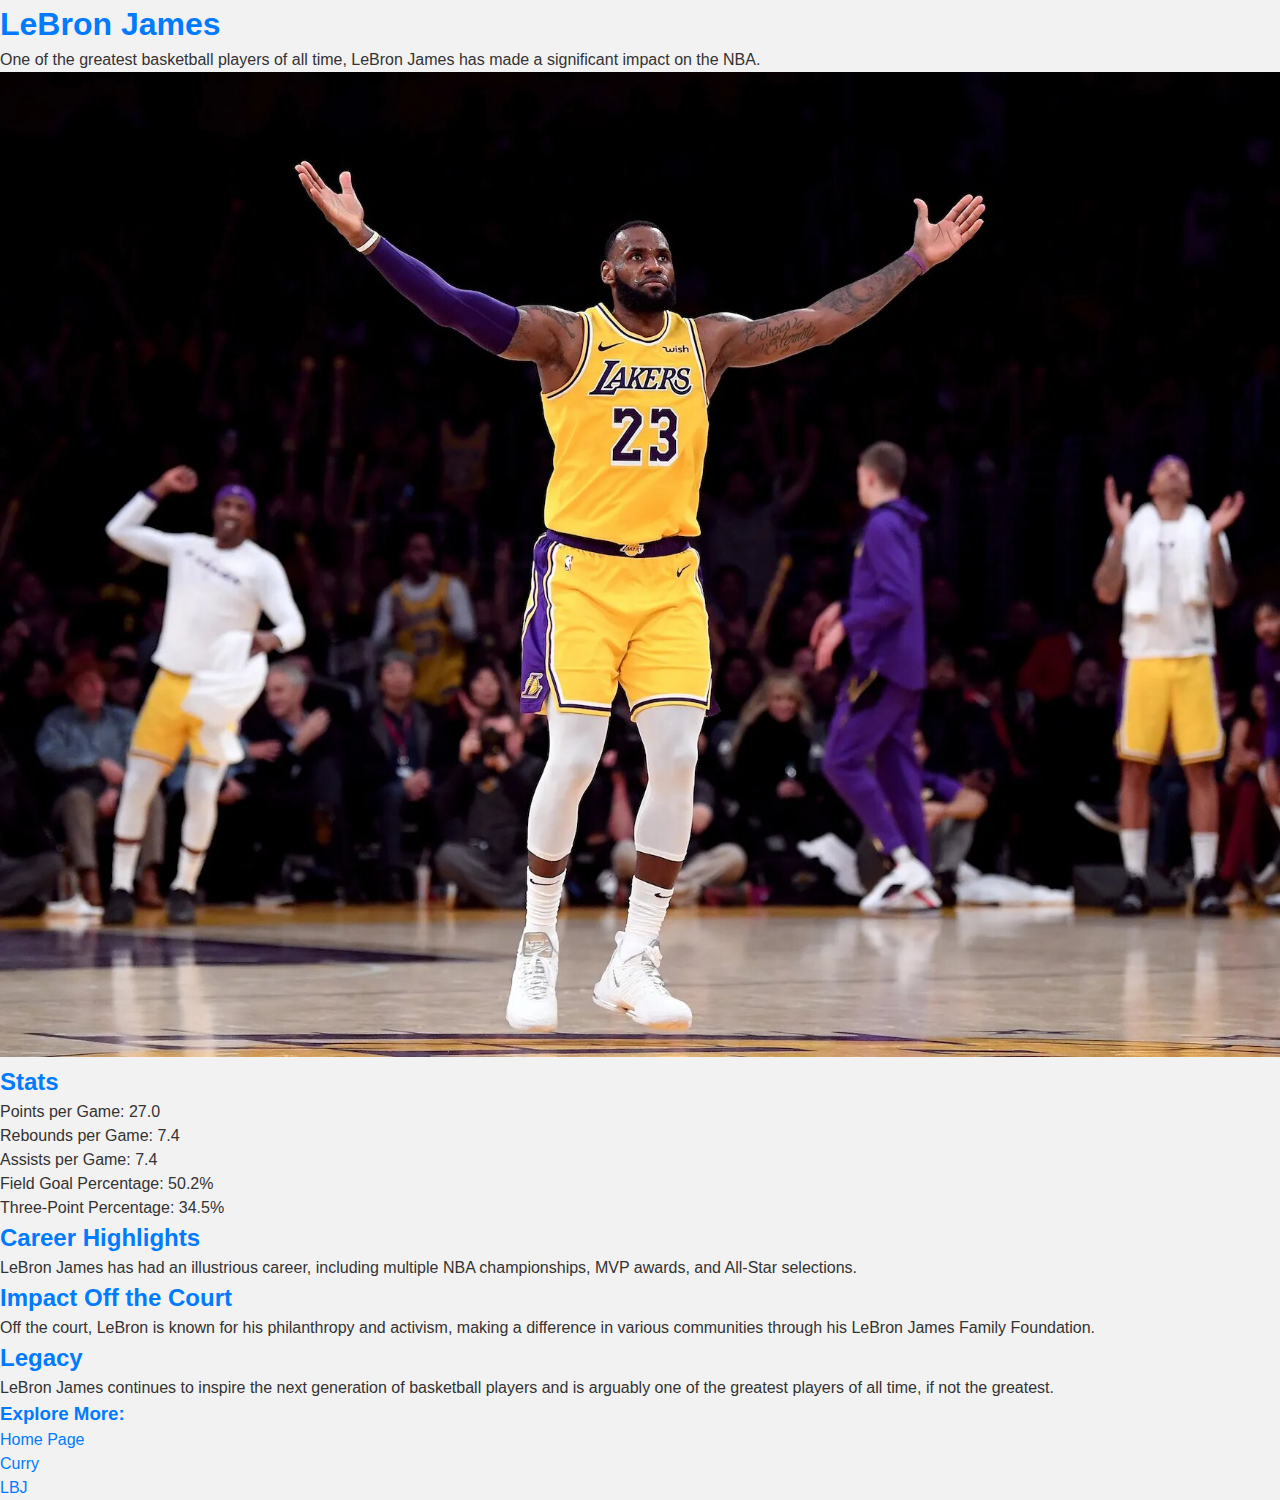
==== lebron_james.html @ 19c86069 "Update lebron_james.html" ====
<!DOCTYPE html>
<html>
  <head>
    <meta charset="UTF-8">
    <title>LeBron James - GOAT of a Generation</title>

    <link rel="stylesheet" type="text/css" href="style.css">
    <link rel="stylesheet" type="text/css" href="reset.css">
    
  </head>
  <body>
    <h1>LeBron James</h1>
    <p>One of the greatest basketball players of all time, LeBron James has made a significant impact on the NBA.</p>

    <img src="images/lebron_james_image.jpg.jpg"alt="LeBron James">

    <h2>Stats</h2>
    <ul>
      <li>Points per Game: 27.0</li>
      <li>Rebounds per Game: 7.4</li>
      <li>Assists per Game: 7.4</li>
      <li>Field Goal Percentage: 50.2%</li>
      <li>Three-Point Percentage: 34.5%</li>
    </ul>

    <section>
      <h2>Career Highlights</h2>
      <p>LeBron James has had an illustrious career, including multiple NBA championships, MVP awards, and All-Star selections.</p>
    </section>

    <section>
      <h2>Impact Off the Court</h2>
      <p>Off the court, LeBron is known for his philanthropy and activism, making a difference in various communities through his LeBron James Family Foundation.</p>
    </section>

    <section>
      <h2>Legacy</h2>
      <p>LeBron James continues to inspire the next generation of basketball players and is arguably one of the greatest players of all time, if not the greatest.</p>
    </section>

    <h3>Explore More:</h3>
    <ul>
      <li><a href="index.html">Home Page</a></li>
      <li><a href="stephen_curry.html">Curry</a></li>
      <li><a href="lebron_james.html">LBJ</a></li>
    </ul>
  </body>
</html>
---- style.css ----
/* style.css */
/* Shared styles for all three HTML files */

/* Define a common color scheme */
body {
  background-color: #f2f2f2;
  color: #333;
  font-family: Arial, sans-serif;
}

/* Apply a common font style for headers */
h1, h2, h3 {
  font-family: 'Helvetica', sans-serif;
  font-weight: bold;
  color: #007BFF;
}

/* Apply a common font style for paragraphs */
p {
  font-family: 'Verdana', sans-serif;
  font-size: 16px;
}

/* Resize images to fit content width */
img {
  max-width: 100%;
  height: auto;
}

/* Style links */
a {
  text-decoration: none;
  color: #007BFF;
  transition: color 0.3s;
}

a:hover {
  color: #0056b3;
}

/* Define list styles */
ul, ol {
  list-style-type: disc;
  color: #333;
}
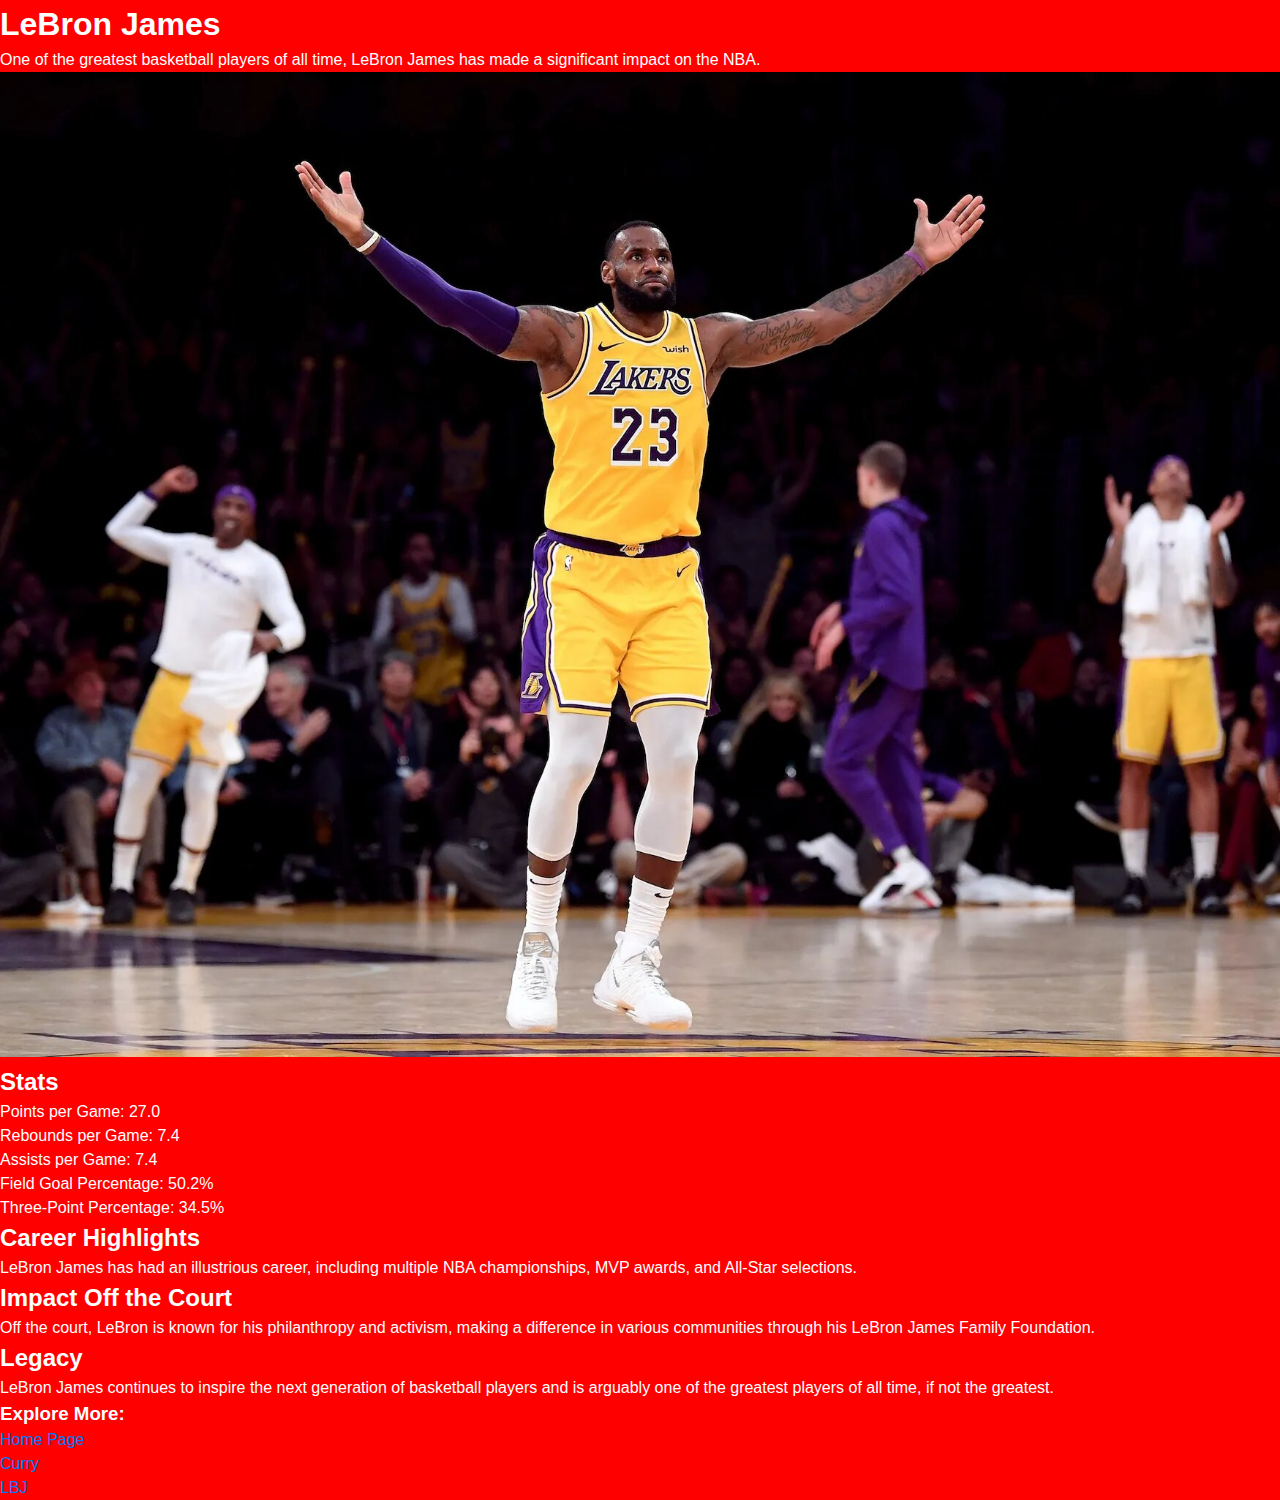
==== commit 90516f8c: "Update lebron_james.html" ====
--- a/lebron_james.html
+++ b/lebron_james.html
@@ -12,7 +12,7 @@
     <h1>LeBron James</h1>
     <p>One of the greatest basketball players of all time, LeBron James has made a significant impact on the NBA.</p>
 
-    <img src="images/lebron_james_image.jpg.jpg"alt="LeBron James">
+    <img src="images/lebron_james_image.jpg.jpg" alt="LeBron James">
 
     <h2>Stats</h2>
     <ul>
--- a/style.css
+++ b/style.css
@@ -1,33 +1,26 @@
-/* style.css */
-/* Shared styles for all three HTML files */
-
-/* Define a common color scheme */
 body {
-  background-color: #f2f2f2;
-  color: #333;
+  background-color: red;
+  color: #ff0000;
   font-family: Arial, sans-serif;
 }
 
-/* Apply a common font style for headers */
 h1, h2, h3 {
   font-family: 'Helvetica', sans-serif;
   font-weight: bold;
-  color: #007BFF;
+  color: #fff;
 }
 
-/* Apply a common font style for paragraphs */
 p {
   font-family: 'Verdana', sans-serif;
   font-size: 16px;
+  color: #fff;
 }
 
-/* Resize images to fit content width */
 img {
   max-width: 100%;
   height: auto;
 }
 
-/* Style links */
 a {
   text-decoration: none;
   color: #007BFF;
@@ -38,9 +31,10 @@
   color: #0056b3;
 }
 
-/* Define list styles */
 ul, ol {
   list-style-type: disc;
-  color: #333;
+  color: #fff;
 }
 
+
+
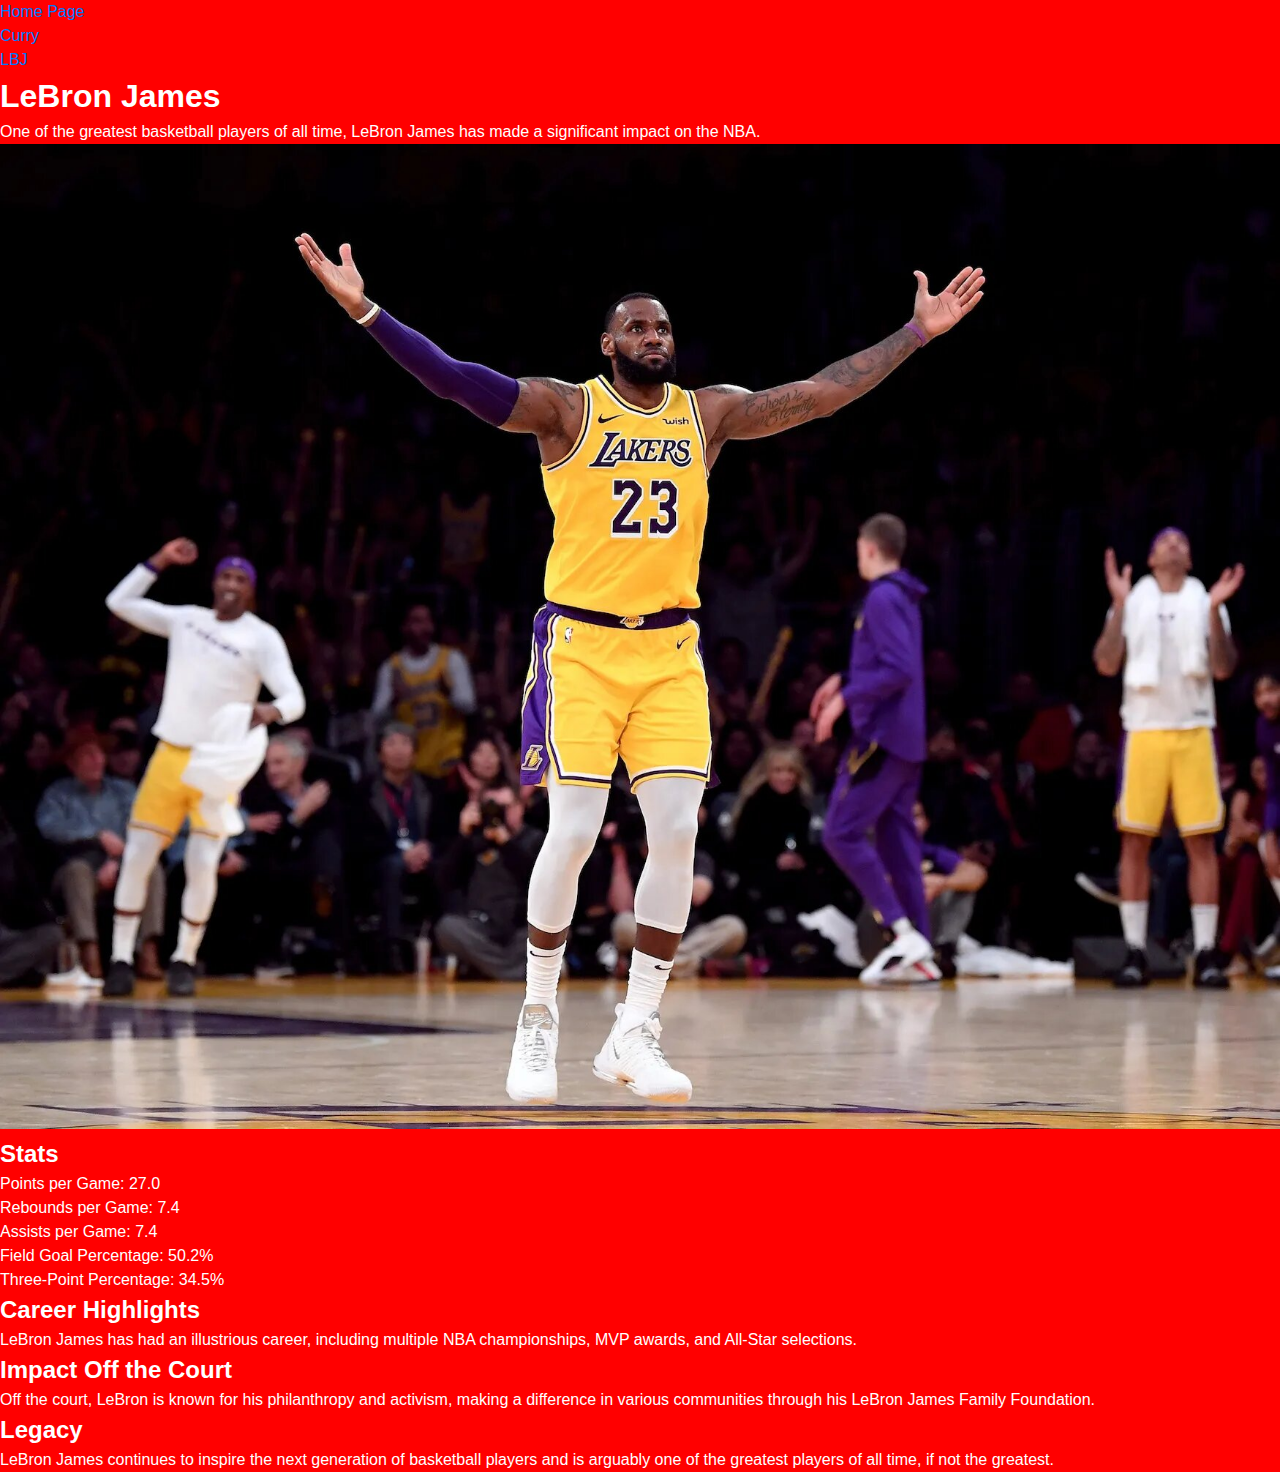
==== commit 30b47d0f: "Update lebron_james.html" ====
--- a/lebron_james.html
+++ b/lebron_james.html
@@ -6,10 +6,18 @@
 
     <link rel="stylesheet" type="text/css" href="style.css">
     <link rel="stylesheet" type="text/css" href="reset.css">
-    
   </head>
   <body>
-    <h1>LeBron James</h1>
+  <header>
+    <nav>
+      <ul>
+        <li><a href="index.html">Home Page</a></li>
+        <li><a href="stephen_curry.html">Curry</a></li>
+        <li><a href="lebron_james.html">LBJ</a></li>
+      </ul>
+    </nav>
+  </header>
+ <h1>LeBron James</h1>
     <p>One of the greatest basketball players of all time, LeBron James has made a significant impact on the NBA.</p>
 
     <img src="images/lebron_james_image.jpg.jpg" alt="LeBron James">
@@ -37,12 +45,5 @@
       <h2>Legacy</h2>
       <p>LeBron James continues to inspire the next generation of basketball players and is arguably one of the greatest players of all time, if not the greatest.</p>
     </section>
-
-    <h3>Explore More:</h3>
-    <ul>
-      <li><a href="index.html">Home Page</a></li>
-      <li><a href="stephen_curry.html">Curry</a></li>
-      <li><a href="lebron_james.html">LBJ</a></li>
-    </ul>
   </body>
 </html>
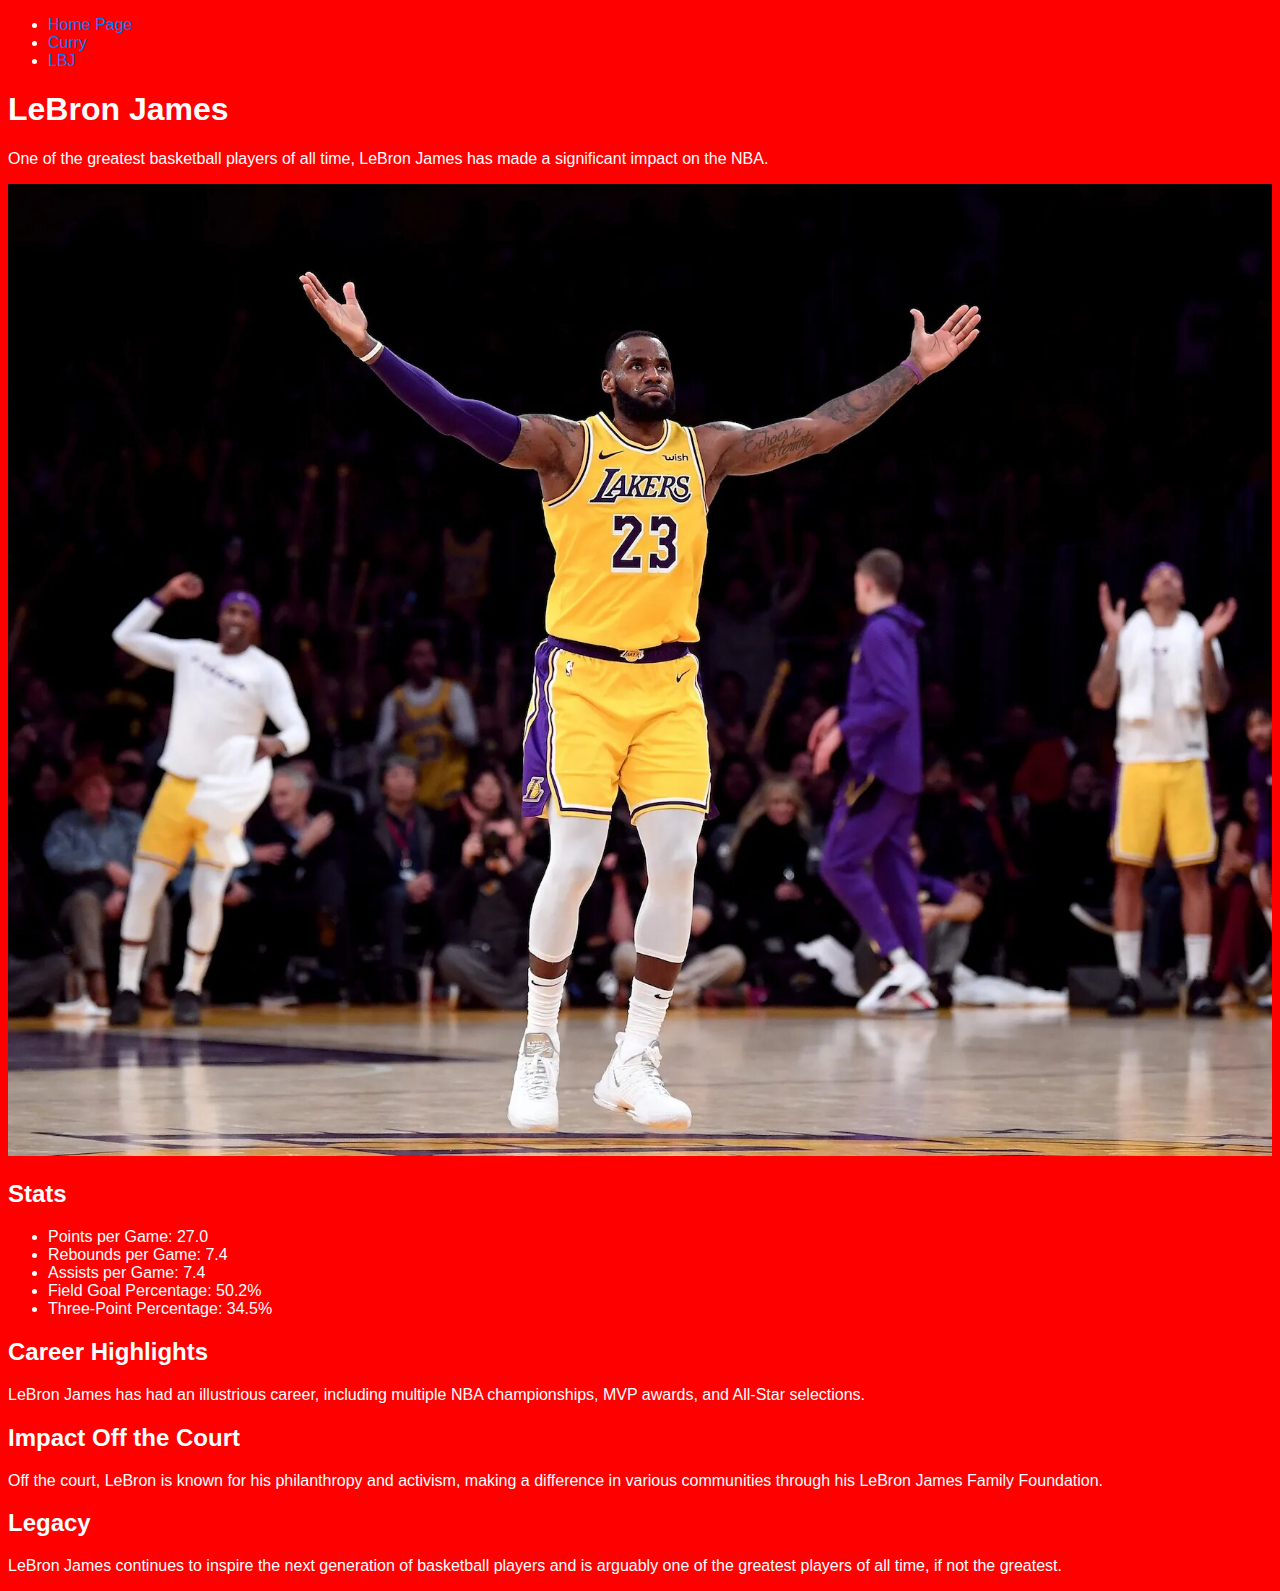
==== commit 0e256036: "Update lebron_james.html" ====
--- a/lebron_james.html
+++ b/lebron_james.html
@@ -20,7 +20,7 @@
  <h1>LeBron James</h1>
     <p>One of the greatest basketball players of all time, LeBron James has made a significant impact on the NBA.</p>
 
-    <img src="images/lebron_james_image.jpg.jpg" alt="LeBron James">
+    <img src="images/lebron_james_image.jpg.jpg" alt="LeBron James: Starting Small Forward for the Los Angeles Lakers">
 
     <h2>Stats</h2>
     <ul>
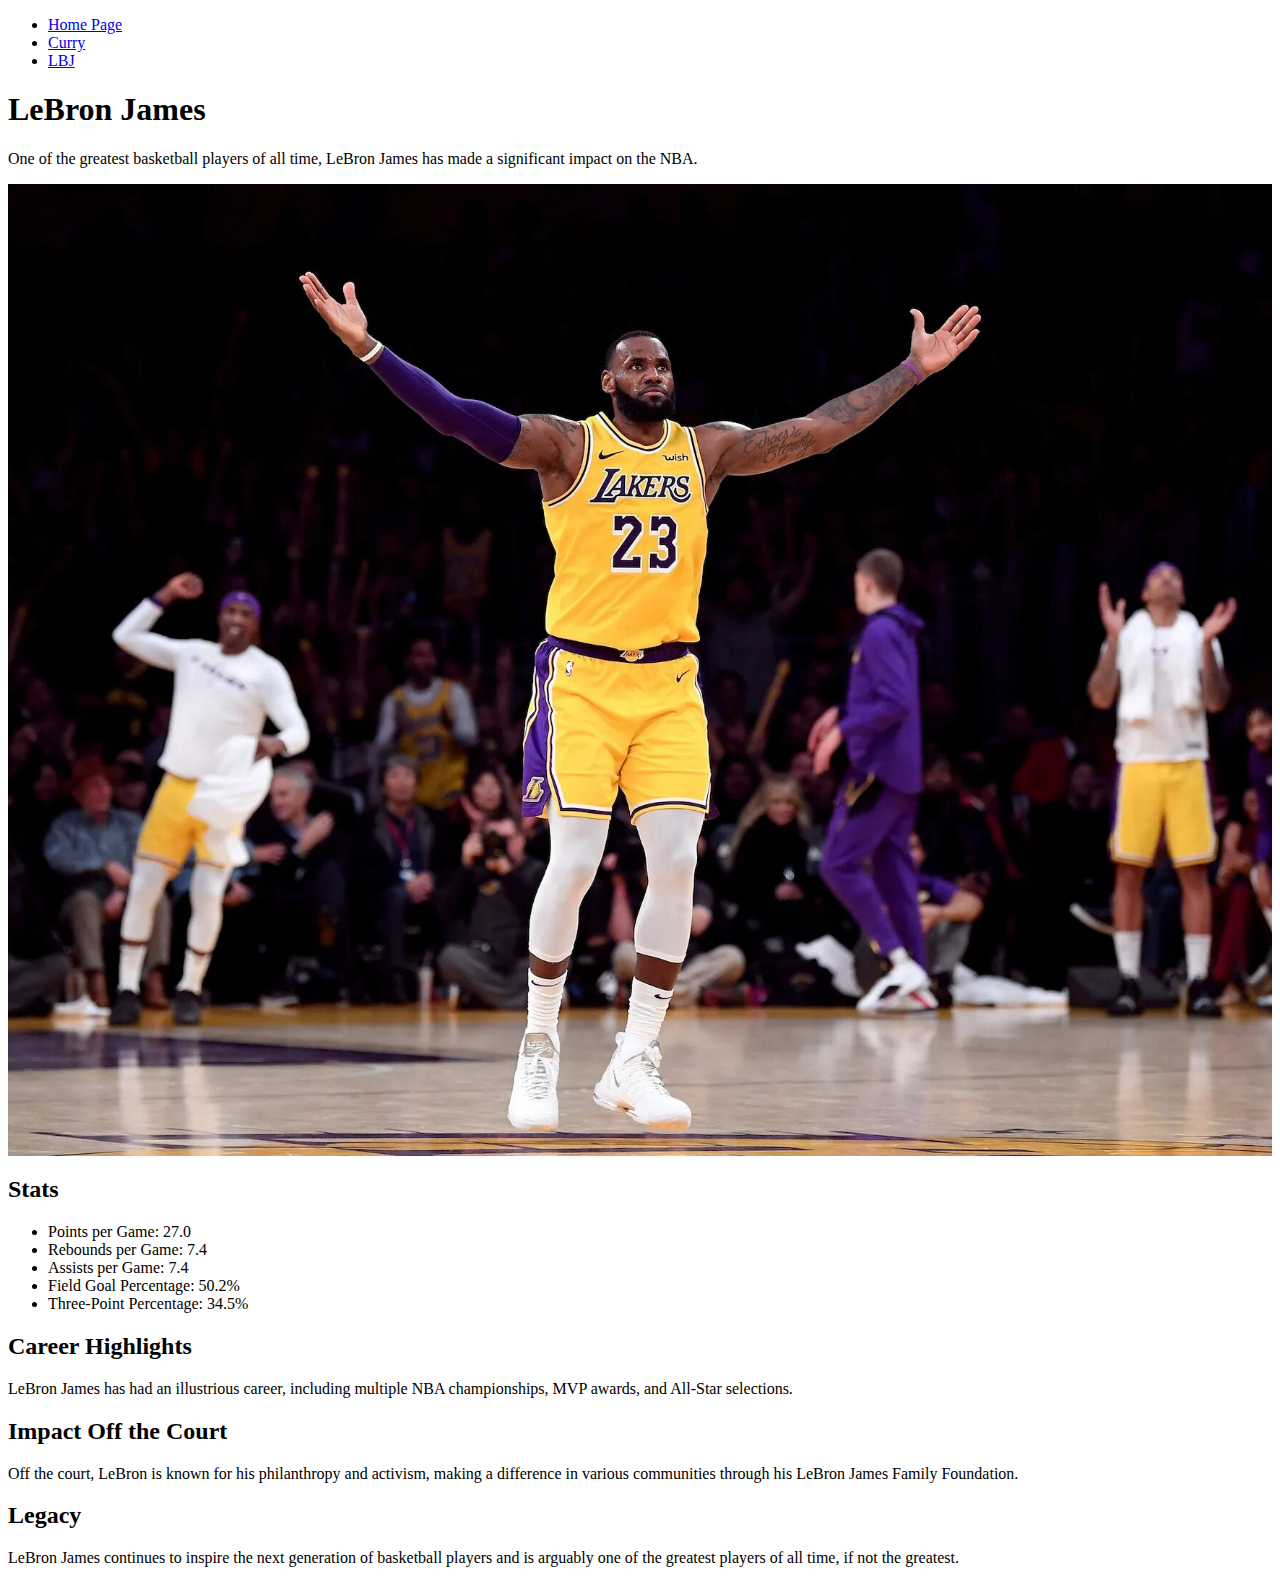
==== commit 9e3c230a: "Update lebron_james.html" ====
--- a/lebron_james.html
+++ b/lebron_james.html
@@ -3,24 +3,21 @@
   <head>
     <meta charset="UTF-8">
     <title>LeBron James - GOAT of a Generation</title>
-
-    <link rel="stylesheet" type="text/css" href="style.css">
-    <link rel="stylesheet" type="text/css" href="reset.css">
   </head>
   <body>
-  <header>
-    <nav>
-      <ul>
-        <li><a href="index.html">Home Page</a></li>
-        <li><a href="stephen_curry.html">Curry</a></li>
-        <li><a href="lebron_james.html">LBJ</a></li>
-      </ul>
-    </nav>
-  </header>
- <h1>LeBron James</h1>
+    <header>
+      <nav>
+        <ul>
+          <li><a href="index.html">Home Page</a></li>
+          <li><a href="stephen_curry.html">Curry</a></li>
+          <li><a href="lebron_james.html">LBJ</a></li>
+        </ul>
+      </nav>
+    </header>
+    <h1>LeBron James</h1>
     <p>One of the greatest basketball players of all time, LeBron James has made a significant impact on the NBA.</p>
 
-    <img src="images/lebron_james_image.jpg.jpg" alt="LeBron James: Starting Small Forward for the Los Angeles Lakers">
+    <img src="images/lebron_james_image.jpg.jpg" alt="LeBron James: Starting Small Forward for the Los Angeles Lakers" style="max-width: 100%; height: auto; display: block; margin: 0 auto;">
 
     <h2>Stats</h2>
     <ul>
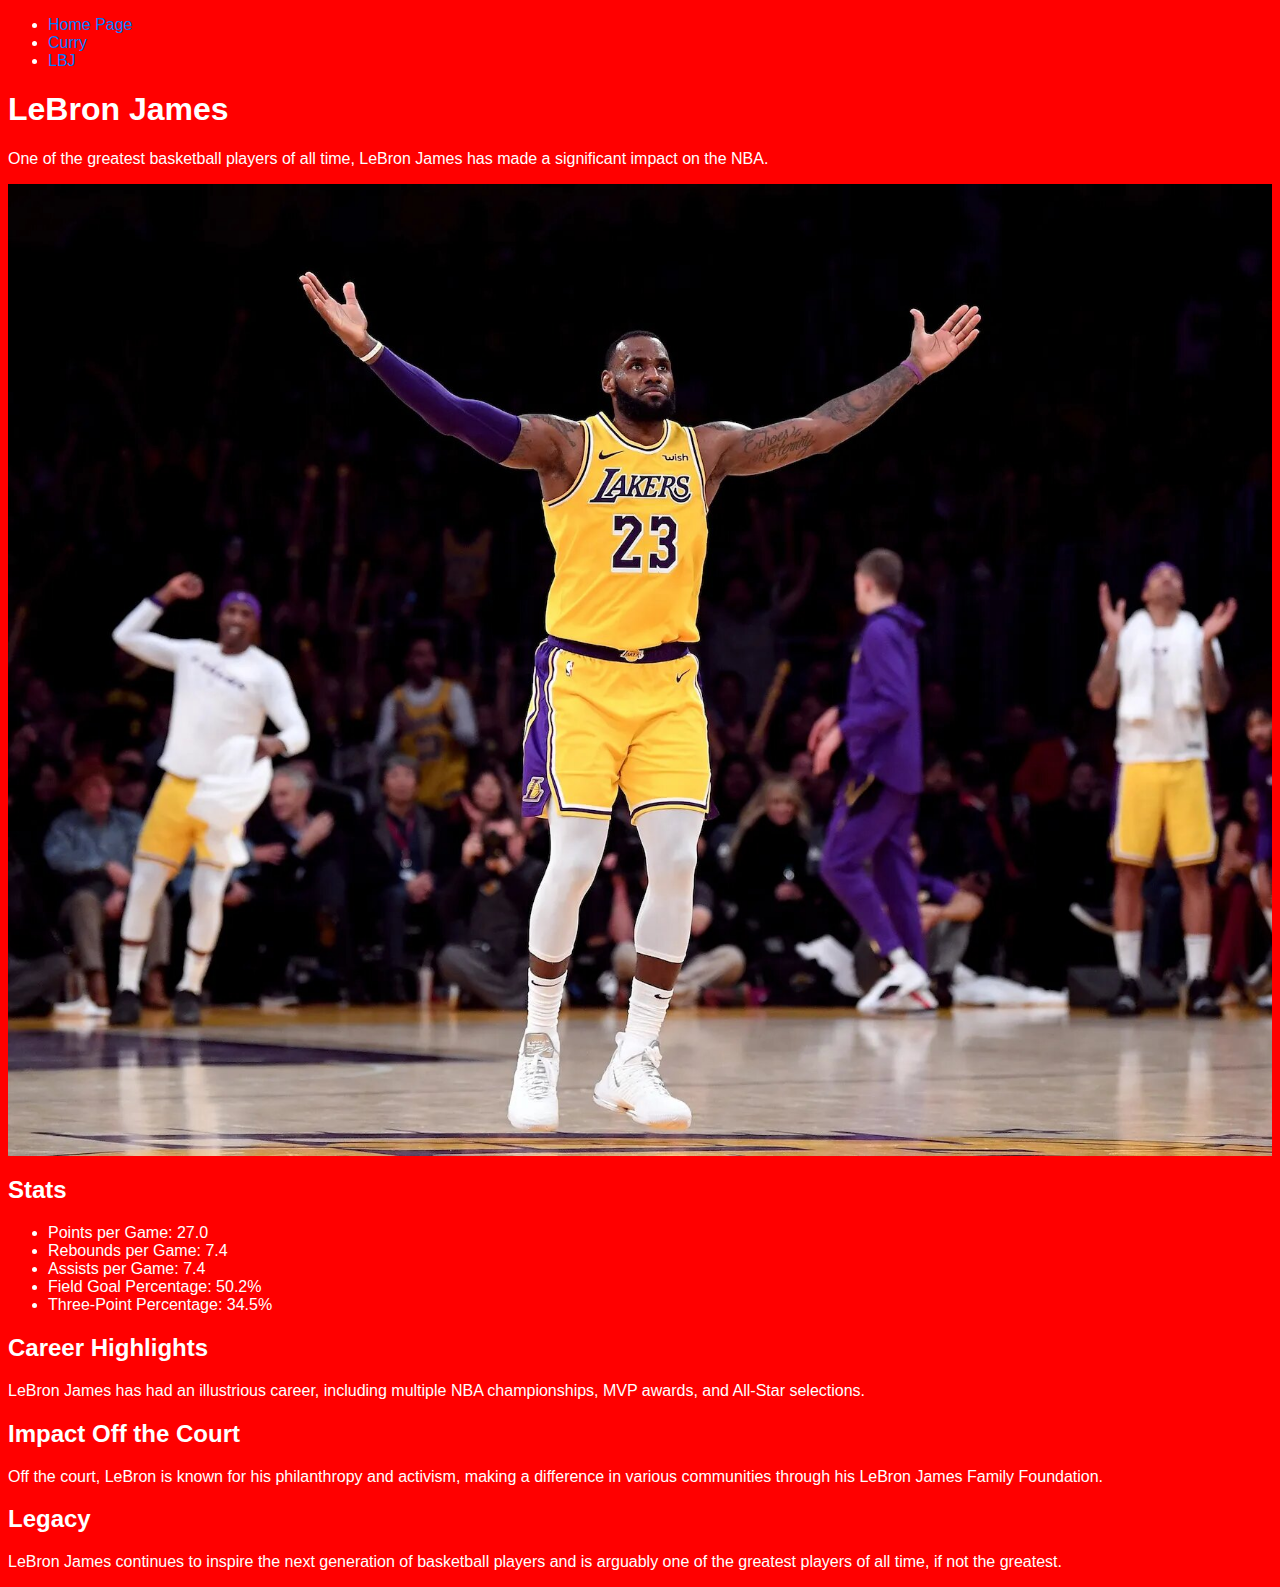
==== commit b97f1446: "Update lebron_james.html" ====
--- a/lebron_james.html
+++ b/lebron_james.html
@@ -3,6 +3,10 @@
   <head>
     <meta charset="UTF-8">
     <title>LeBron James - GOAT of a Generation</title>
+
+    <link rel="stylesheet" type="text/css" href="reset.css">
+    <link rel="stylesheet" type="text/css" href="style.css"> 
+    
   </head>
   <body>
     <header>
--- a/style.css
+++ b/style.css
@@ -0,0 +1,40 @@
+body {
+  background-color: red;
+  color: #ff0000;
+  font-family: Arial, sans-serif;
+}
+
+h1, h2, h3 {
+  font-family: 'Helvetica', sans-serif;
+  font-weight: bold;
+  color: #fff;
+}
+
+p {
+  font-family: 'Verdana', sans-serif;
+  font-size: 16px;
+  color: #fff;
+}
+
+img {
+  max-width: 100%;
+  height: auto;
+}
+
+a {
+  text-decoration: none;
+  color: #007BFF;
+  transition: color 0.3s;
+}
+
+a:hover {
+  color: #0056b3;
+}
+
+ul, ol {
+  list-style-type: disc;
+  color: #fff;
+}
+
+
+
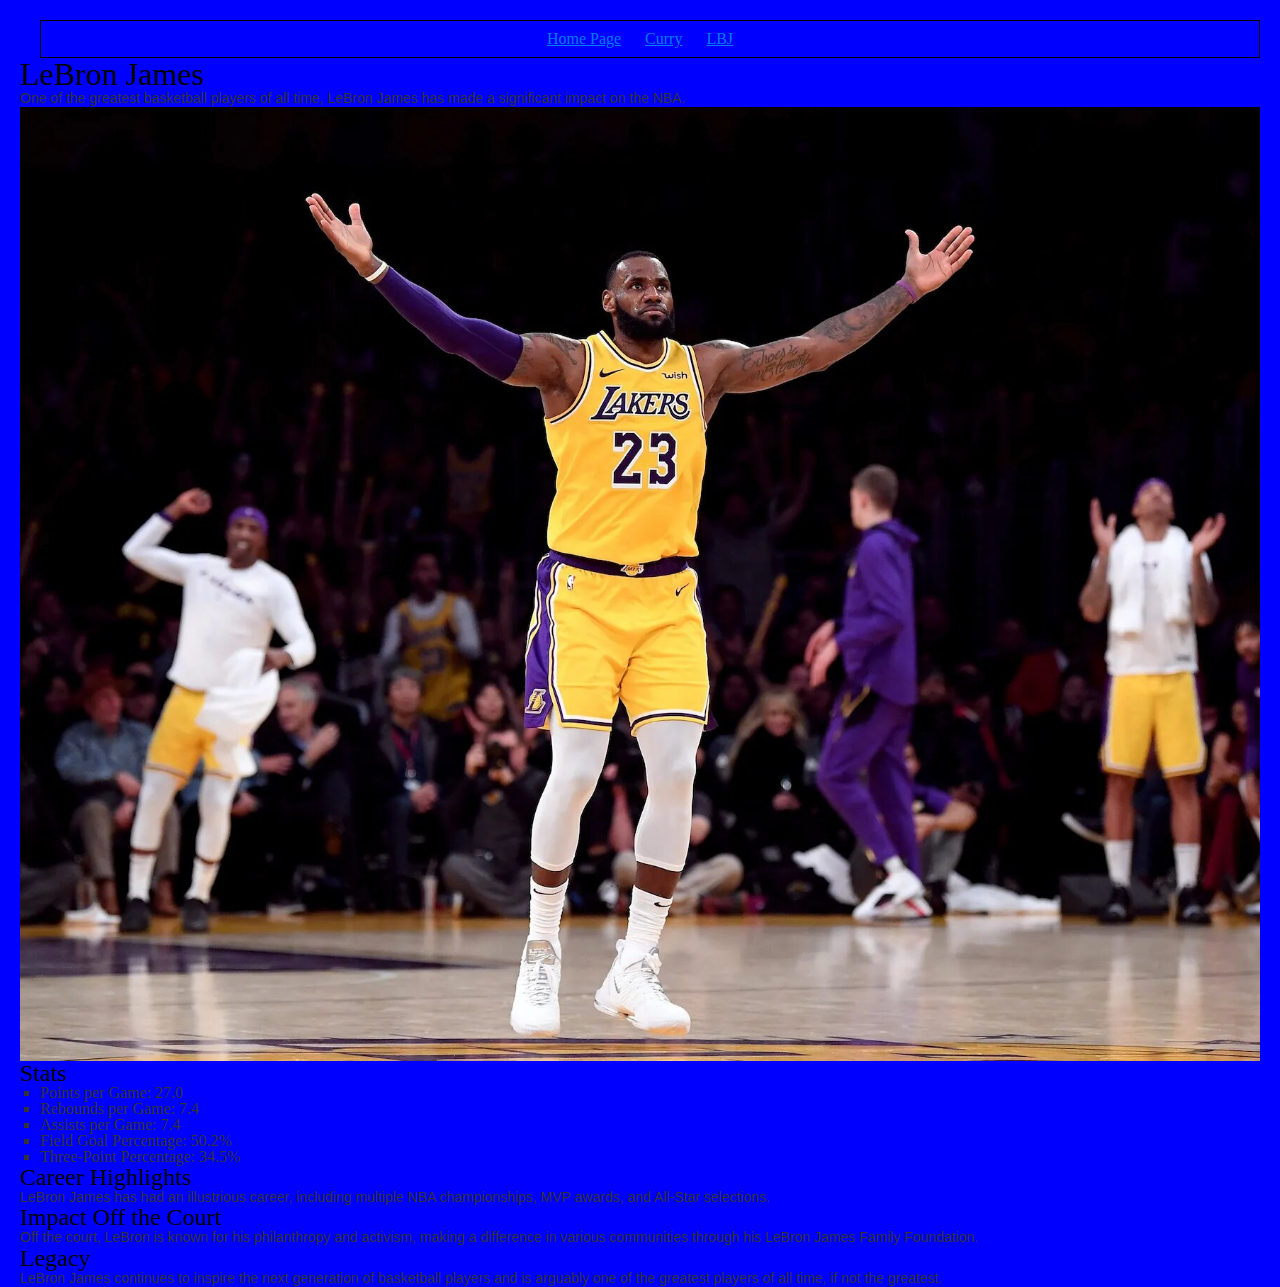
==== commit f4eaaa02: "Update lebron_james.html" ====
--- a/lebron_james.html
+++ b/lebron_james.html
@@ -4,8 +4,8 @@
     <meta charset="UTF-8">
     <title>LeBron James - GOAT of a Generation</title>
 
-    <link rel="stylesheet" type="text/css" href="reset.css">
-    <link rel="stylesheet" type="text/css" href="style.css"> 
+    <link rel="stylesheet" type="text/css" href="css/reset.css">
+    <link rel="stylesheet" type="text/css" href="css/style.css"> 
     
   </head>
   <body>
--- a/css/style.css
+++ b/css/style.css
@@ -0,0 +1,73 @@
+body {
+  background-color: #0000ff;
+  color: #000;
+  font-family: "Times New Roman", serif;
+  margin: 10px;
+  padding: 10px;
+}
+
+h1, h2, h3 {
+  font-family: "Georgia", serif;
+  font-weight: normal;
+  color: #000;
+}
+
+p {
+  font-family: "Arial", sans-serif;
+  font-size: 14px;
+  color: #333;
+  line-height: 1.2;
+}
+
+img {
+  max-width: 80%;
+  height: auto;
+  display: inline;
+  margin: 10px auto;
+}
+
+a {
+  text-decoration: underline;
+  color: #007BFF;
+  font-weight: normal;
+}
+
+a:hover {
+  color: #ff0000;
+  text-decoration: underline;
+}
+
+ul, ol {
+  list-style-type: square;
+  color: #333;
+  margin-left: 20px;
+}
+
+header {
+  float: none;
+  width: auto;
+  background-color: transparent;
+}
+
+nav ul {
+  list-style: square;
+  padding: 10px;
+  text-align: center;
+  border: 1px solid #000;
+  background-color: #0000ff;
+  color: #fff;
+}
+
+nav li {
+  display: inline;
+  margin-right: 20px;
+}
+
+
+
+
+
+
+
+
+
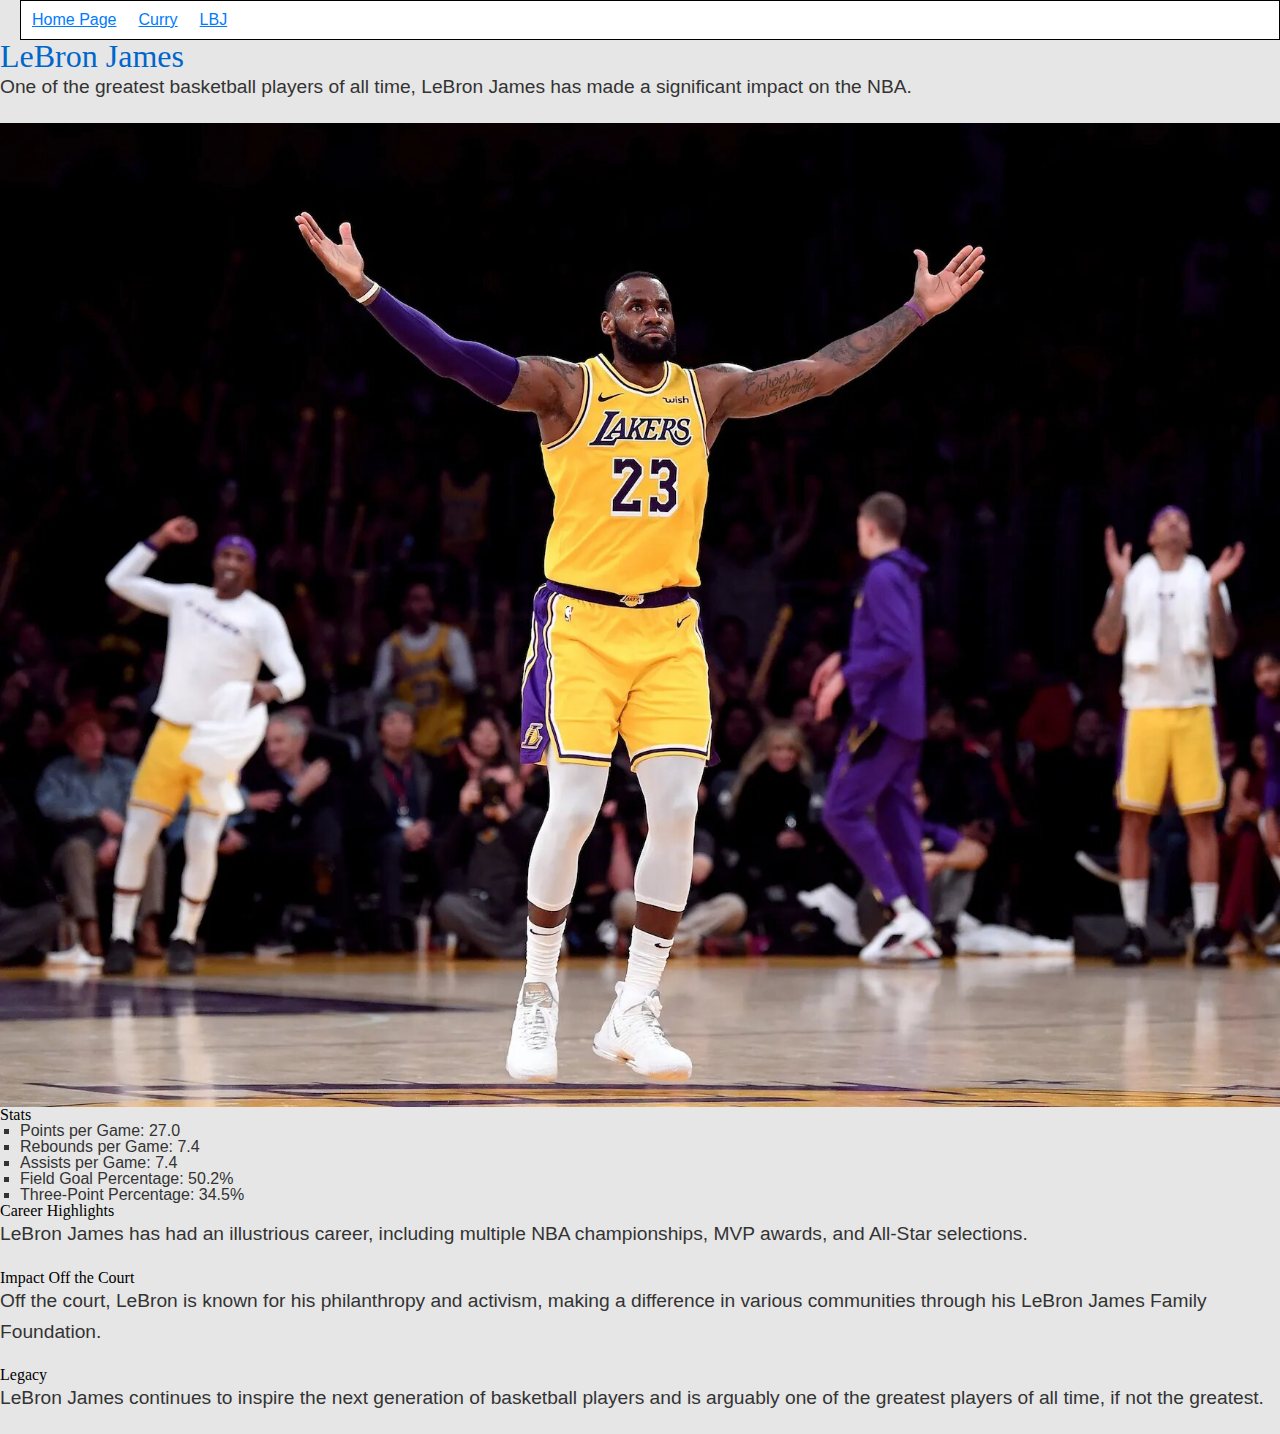
==== commit f7a0d9c3: "Update lebron_james.html" ====
--- a/lebron_james.html
+++ b/lebron_james.html
@@ -5,7 +5,8 @@
     <title>LeBron James - GOAT of a Generation</title>
 
     <link rel="stylesheet" type="text/css" href="css/reset.css">
-    <link rel="stylesheet" type="text/css" href="css/style.css"> 
+    <link rel="stylesheet" type="text/css" href="css/style.css">
+    <link rel="stylesheet" type="text/css" href="css/lebron_james.css">
     
   </head>
   <body>
--- a/css/style.css
+++ b/css/style.css
@@ -1,12 +1,18 @@
 body {
-  background-color: #0000ff;
-  color: #000;
+  background-color: #D2B48C;
+  color: #fff;
   font-family: "Times New Roman", serif;
   margin: 10px;
   padding: 10px;
 }
 
-h1, h2, h3 {
+h1 {
+  font-family: "Georgia", serif;
+  font-weight: normal;
+  color: #000;
+}
+
+h2, h3 {
   font-family: "Georgia", serif;
   font-weight: normal;
   color: #000;
@@ -20,10 +26,11 @@
 }
 
 img {
-  max-width: 80%;
+  max-width: 50%;
   height: auto;
-  display: inline;
-  margin: 10px auto;
+  display: block;
+  margin: 10px;
+  float: left;
 }
 
 a {
@@ -49,18 +56,28 @@
   background-color: transparent;
 }
 
+nav {
+  text-align: center;
+}
+
 nav ul {
-  list-style: square;
+  list-style: none;
   padding: 10px;
-  text-align: center;
   border: 1px solid #000;
-  background-color: #0000ff;
+  background-color: #ffffff;
   color: #fff;
 }
 
+nav ul::after {
+  content: '';
+  display: table;
+  clear: both;
+}
+
 nav li {
-  display: inline;
+  float: left;
   margin-right: 20px;
+  border: 1px solid #fff;
 }
 
 
@@ -71,3 +88,7 @@
 
 
 
+
+
+
+
--- a/css/lebron_james.css
+++ b/css/lebron_james.css
@@ -0,0 +1,41 @@
+body {
+  font-family: 'Arial', sans-serif;
+  margin: 0;
+  padding: 0;
+}
+
+h1 {
+  color: #333;
+}
+
+p {
+  line-height: 1.6;
+}
+
+@media only screen and (min-width: 600px) {
+  body {
+    background-color: #f4f4f4;
+  }
+
+  h1 {
+    font-size: 2em;
+  }
+
+  p {
+    margin-bottom: 20px;
+  }
+}
+
+@media only screen and (min-width: 1200px) {
+  body {
+    background-color: #e6e6e6;
+  }
+
+  h1 {
+    color: #0066cc;
+  }
+
+  p {
+    font-size: 1.2em;
+  }
+}
